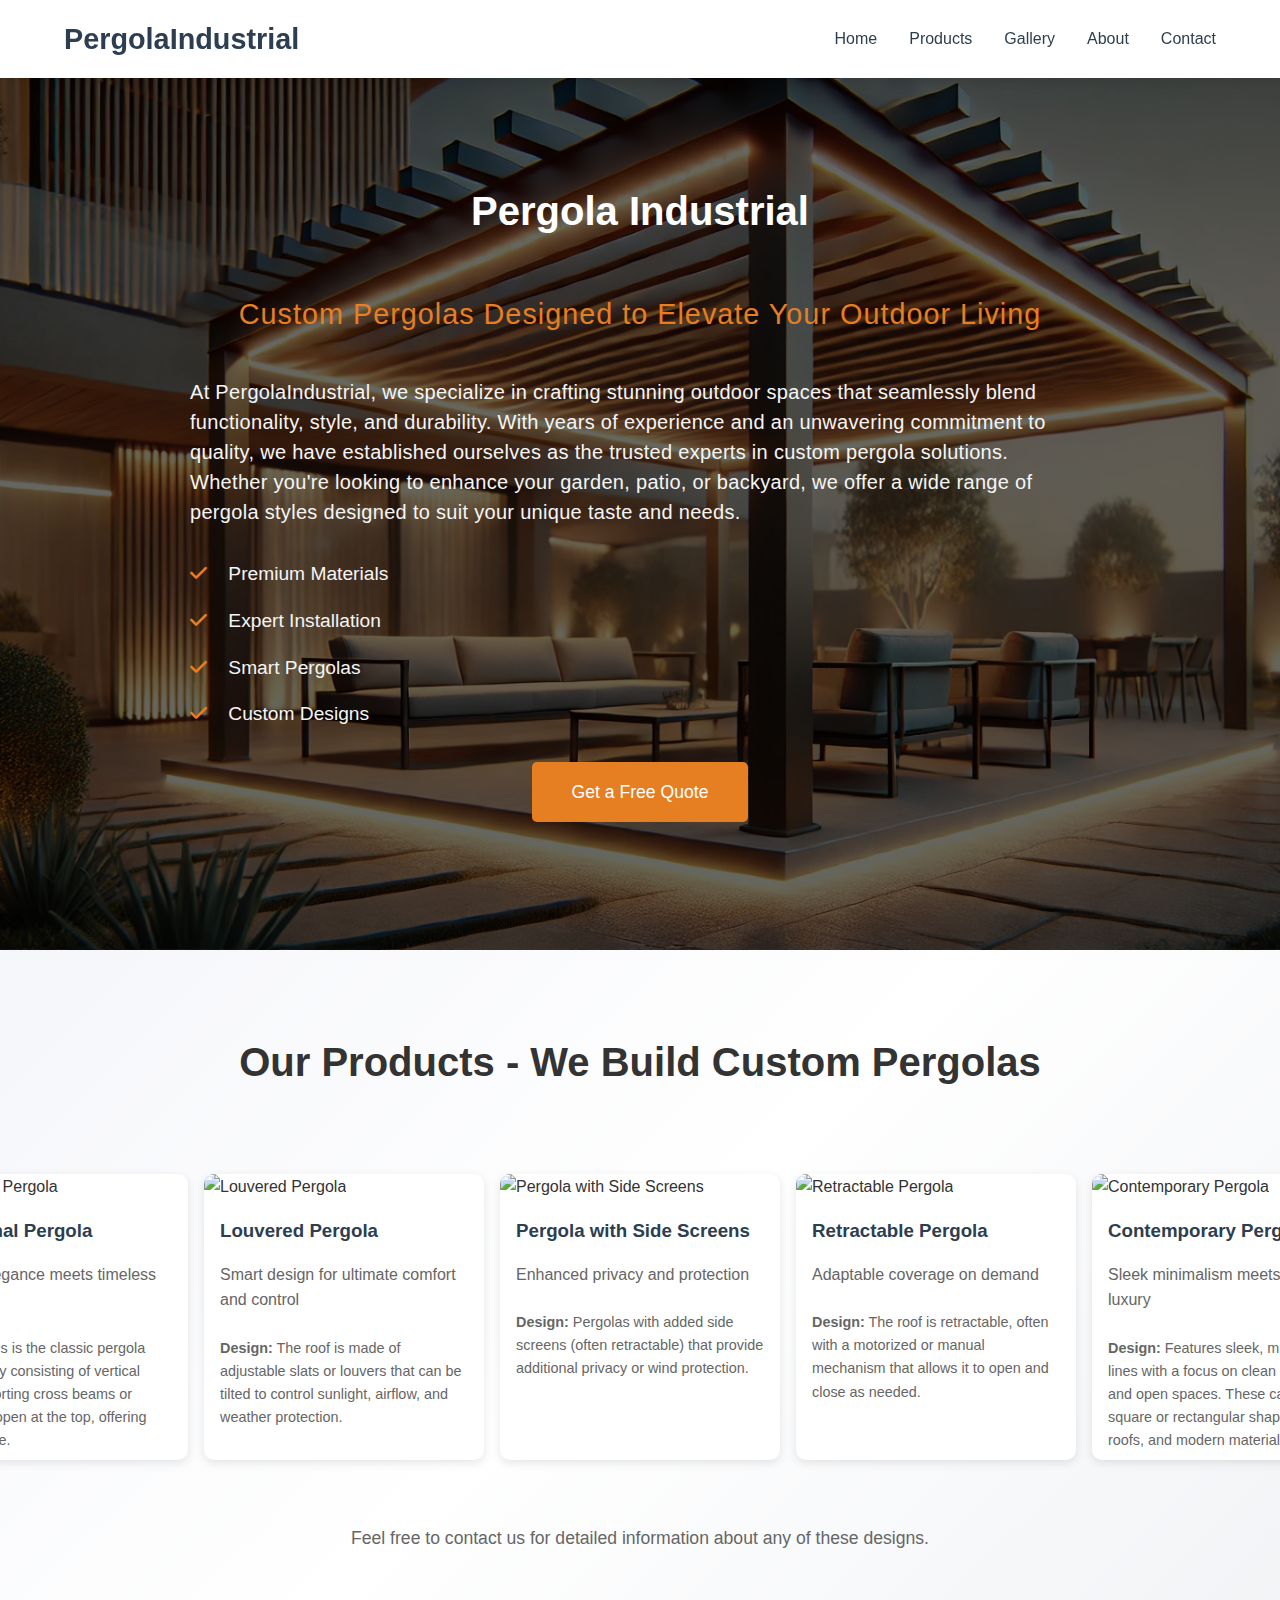
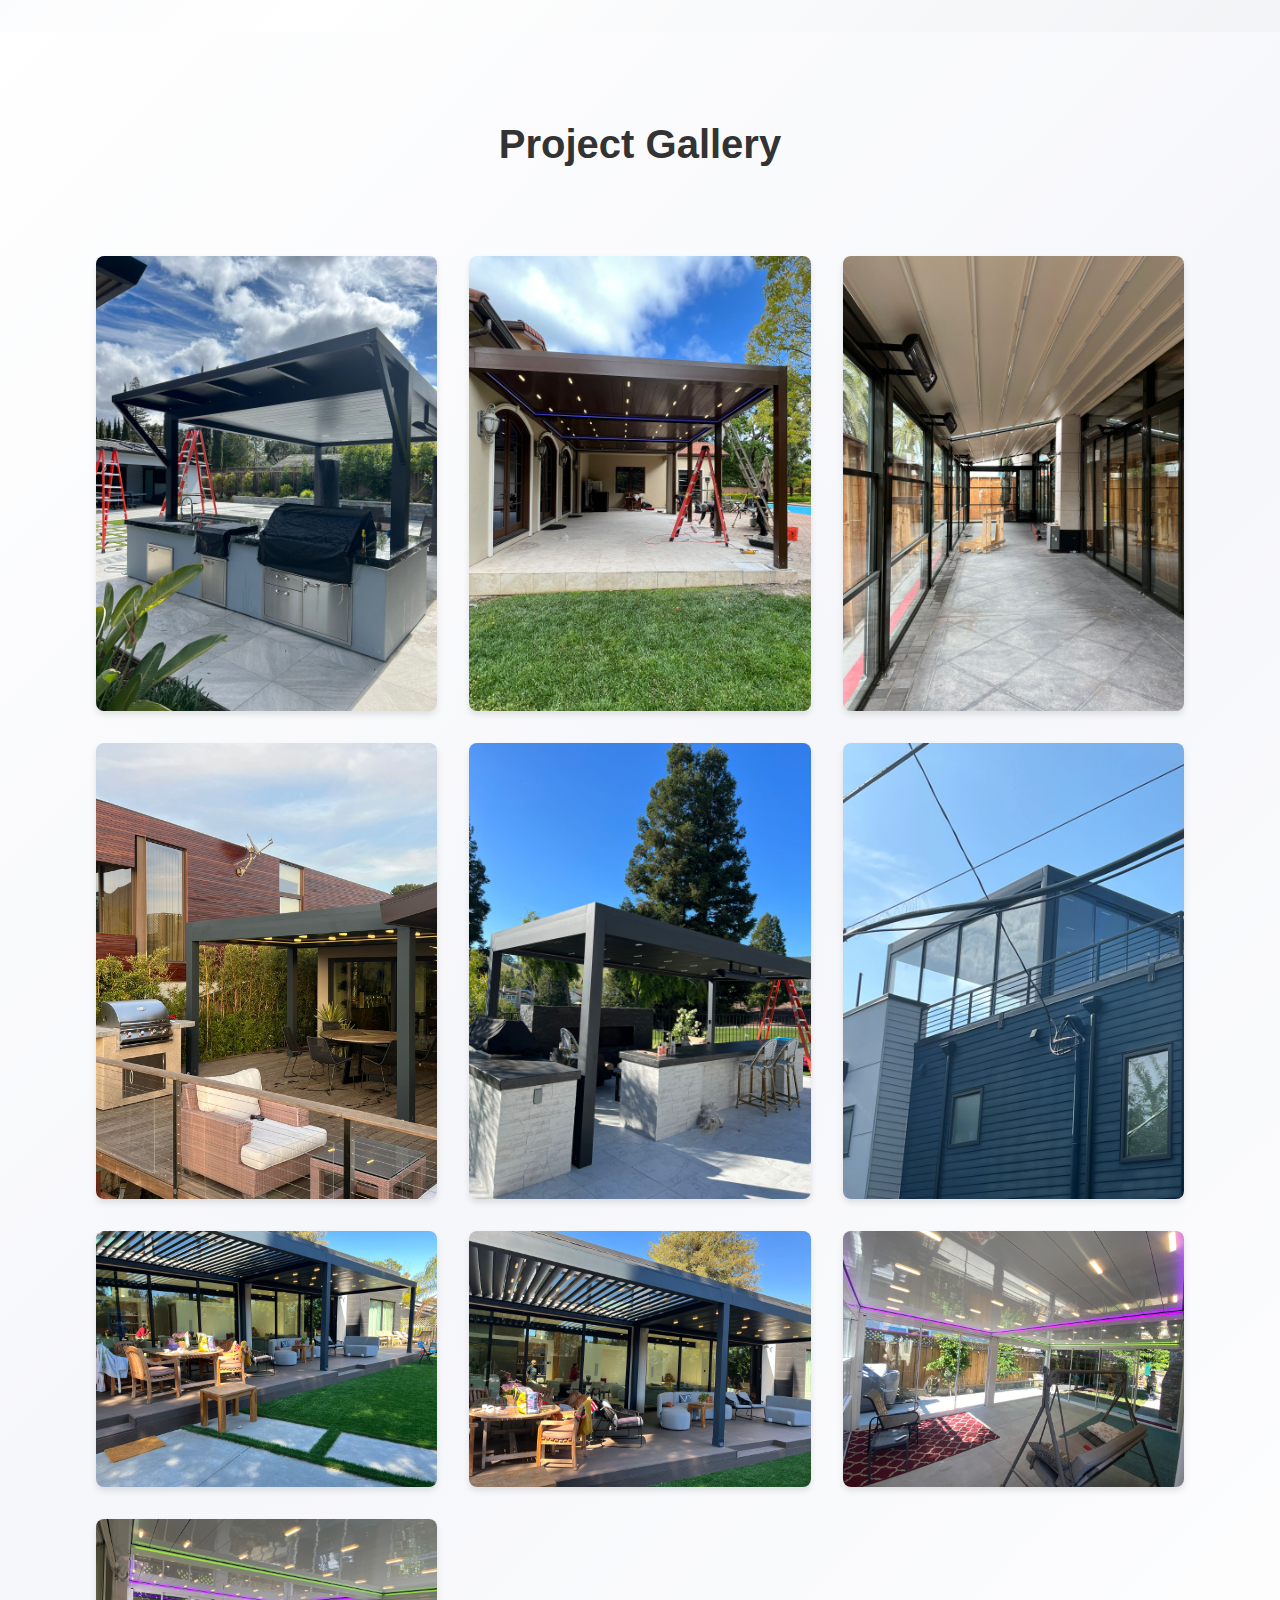
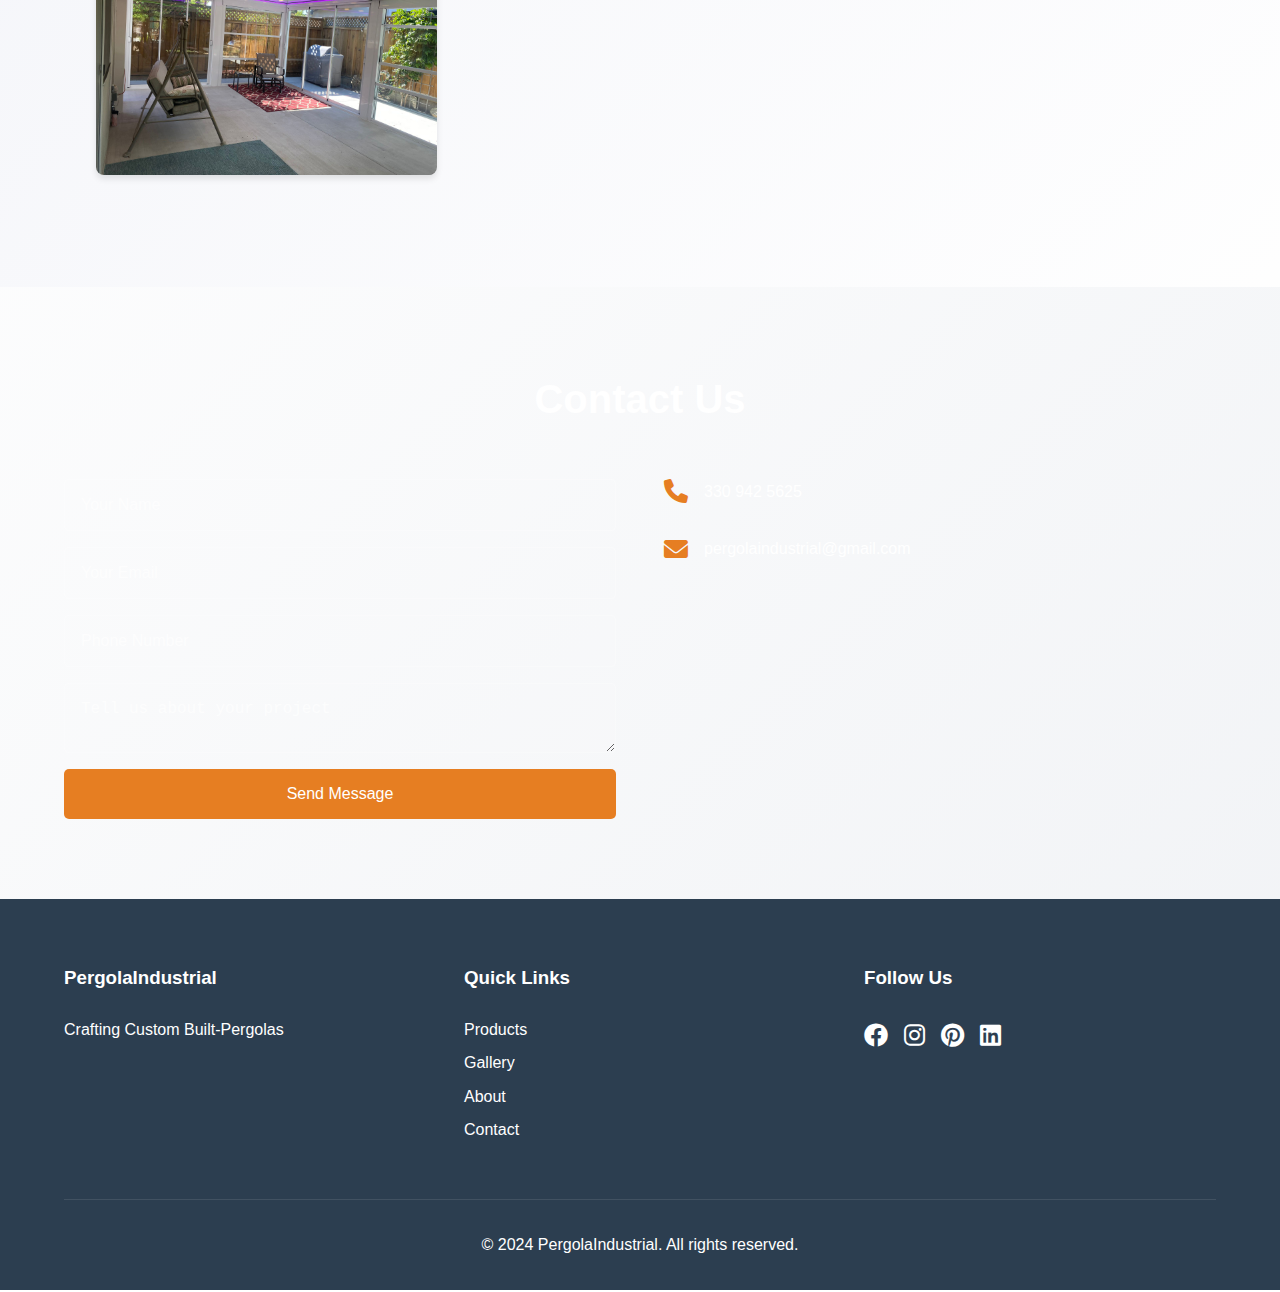
==== index.html @ a6bc728c "Initial commit: Adding website files" ====
<!DOCTYPE html>
<html lang="en">
<head>
    <meta charset="UTF-8">
    <meta name="viewport" content="width=device-width, initial-scale=1.0">
    <title>PergolaIndustrial - Premium Outdoor Living Spaces</title>
    <link rel="stylesheet" href="css/styles.css">
    <link rel="stylesheet" href="https://cdnjs.cloudflare.com/ajax/libs/font-awesome/6.0.0/css/all.min.css">
</head>
<body>
    <header class="header">
        <nav class="navbar">
            <div class="logo">PergolaIndustrial</div>
            <ul class="nav-links">
                <li><a href="#home">Home</a></li>
                <li><a href="#products">Products</a></li>
                <li><a href="#gallery">Gallery</a></li>
                <li><a href="#about">About</a></li>
                <li><a href="#contact">Contact</a></li>
            </ul>
            <div class="mobile-menu">
                <i class="fas fa-bars"></i>
            </div>
        </nav>
    </header>

    <section id="about" class="about" style="background: linear-gradient(rgba(0,0,0,0.6), rgba(0,0,0,0.6)), url('images/gallery/feature1.jpeg'); background-size: cover; background-position: center; color: white; padding: 8rem 5%;">
        <br></br>
        <h2 style="color: white;">Pergola Industrial</h2>
        <p class="section-subtitle" style="text-align: center; margin-bottom: 2.5rem; color: var(--secondary-color); font-size: 1.8rem; font-weight: 300; letter-spacing: 1px;
        ">Custom Pergolas Designed to Elevate Your Outdoor Living</p>
        <div class="about-content">
            <div class="about-text">
                <p style="color: #f5f5f5;">At PergolaIndustrial, we specialize in crafting stunning outdoor spaces that seamlessly blend functionality, style, and durability. With years of experience and an unwavering commitment to quality, we have established ourselves as the trusted experts in custom pergola solutions. Whether you're looking to enhance your garden, patio, or backyard, we offer a wide range of pergola styles designed to suit your unique taste and needs.</p>
                <ul class="features" style="color: #f5f5f5;">
                    <li><i class="fas fa-check" style="color: var(--secondary-color);"></i> Premium Materials</li>
                    <li><i class="fas fa-check" style="color: var(--secondary-color);"></i> Expert Installation</li>
                    <li><i class="fas fa-check" style="color: var(--secondary-color);"></i> Smart Pergolas</li>
                    <li><i class="fas fa-check" style="color: var(--secondary-color);"></i> Custom Designs</li>
                </ul>
                <div style="text-align: center; margin-top: 2rem;">
                    <a href="#contact" class="cta-button" style="background: var(--secondary-color); padding: 1rem 2.5rem; font-size: 1.1rem;">Get a Free Quote</a>
                </div>
            </div>
        </div>
    </section>

    <section id="products" class="products">
        <h2>Our Products - We Build Custom Pergolas</h2>
        <div class="product-grid" style="display: flex; justify-content: center; gap: 1rem; padding: 2rem; width: 100%; max-width: 1800px; margin: 0 auto;">
            <div class="product-card" style="width: 280px; flex-shrink: 0;">
                <img src="https://placehold.co/600x400/e67e22/ffffff?text=Traditional+Pergola" alt="Traditional Pergola">
                <h3>Traditional Pergola</h3>
                <p style="margin-bottom: 0.5rem;">Classic elegance meets timeless design</p>
                <ul style="list-style: none; padding: 0 1rem; font-size: 0.9rem; color: #666;">
                    <li style="margin-bottom: 0.5rem;"><strong>Design:</strong> This is the classic pergola style, usually consisting of vertical posts supporting cross beams or rafters. It's open at the top, offering partial shade.</li>
                </ul>
            </div>
            <div class="product-card" style="width: 280px; flex-shrink: 0;">
                <img src="https://placehold.co/600x400/e67e22/ffffff?text=Louvered+Pergola" alt="Louvered Pergola">
                <h3>Louvered Pergola</h3>
                <p style="margin-bottom: 0.5rem;">Smart design for ultimate comfort and control</p>
                <ul style="list-style: none; padding: 0 1rem; font-size: 0.9rem; color: #666;">
                    <li style="margin-bottom: 0.5rem;"><strong>Design:</strong> The roof is made of adjustable slats or louvers that can be tilted to control sunlight, airflow, and weather protection.</li>
                </ul>
            </div>
            <div class="product-card" style="width: 280px; flex-shrink: 0;">
                <img src="https://placehold.co/600x400/e67e22/ffffff?text=Pergola+with+Side+Screens" alt="Pergola with Side Screens">
                <h3>Pergola with Side Screens</h3>
                <p style="margin-bottom: 0.5rem;">Enhanced privacy and protection</p>
                <ul style="list-style: none; padding: 0 1rem; font-size: 0.9rem; color: #666;">
                    <li style="margin-bottom: 0.5rem;"><strong>Design:</strong> Pergolas with added side screens (often retractable) that provide additional privacy or wind protection.</li>
                </ul>
            </div>
            <div class="product-card" style="width: 280px; flex-shrink: 0;">
                <img src="https://placehold.co/600x400/e67e22/ffffff?text=Retractable+Pergola" alt="Retractable Pergola">
                <h3>Retractable Pergola</h3>
                <p style="margin-bottom: 0.5rem;">Adaptable coverage on demand</p>
                <ul style="list-style: none; padding: 0 1rem; font-size: 0.9rem; color: #666;">
                    <li style="margin-bottom: 0.5rem;"><strong>Design:</strong> The roof is retractable, often with a motorized or manual mechanism that allows it to open and close as needed.</li>
                </ul>
            </div>
            <div class="product-card" style="width: 280px; flex-shrink: 0;">
                <img src="https://placehold.co/600x400/e67e22/ffffff?text=Contemporary+Pergola" alt="Contemporary Pergola">
                <h3>Contemporary Pergola</h3>
                <p style="margin-bottom: 0.5rem;">Sleek minimalism meets modern luxury</p>
                <ul style="list-style: none; padding: 0 1rem; font-size: 0.9rem; color: #666;">
                    <li style="margin-bottom: 0.5rem;"><strong>Design:</strong> Features sleek, minimalist lines with a focus on clean aesthetics and open spaces. These can include square or rectangular shapes, flat roofs, and modern materials.</li>
                </ul>
            </div>
        </div>
        <p style="text-align: center; color: #666; margin-top: 2rem; font-size: 1.1rem;">Feel free to contact us for detailed information about any of these designs.</p>
    </section>

    <section id="gallery" class="gallery">
        <h2>Project Gallery</h2>
        <div class="gallery-grid">
            <!-- Images will be dynamically loaded via JavaScript -->
        </div>
        <style>
            .gallery-grid {
                display: grid;
                grid-template-columns: repeat(auto-fit, minmax(300px, 1fr));
                gap: 2rem;
                padding: 2rem;
            }
            .gallery-item {
                position: relative;
                overflow: hidden;
                border-radius: 8px;
                box-shadow: 0 4px 6px rgba(0, 0, 0, 0.1);
                transition: transform 0.3s ease;
            }
            .gallery-item:hover {
                transform: translateY(-5px);
            }
            .gallery-item img {
                width: 100%;
                height: 100%;
                object-fit: cover;
                display: block;
            }
        </style>
    </section>

    <section id="contact" class="contact">
        <h2>Contact Us</h2>
        <div class="contact-container">
            <form action="https://formsubmit.co/3cd58feefefe52516b939799f0177130" method="POST" class="contact-form">
                <input type="text" name="name" placeholder="Your Name" required>
                <input type="email" name="email" placeholder="Your Email" required>
                <input type="tel" name="phone" placeholder="Phone Number">
                <textarea name="message" placeholder="Tell us about your project" required></textarea>
                <input type="hidden" name="_next" value="http://localhost:8000/success.html">
                <input type="hidden" name="_subject" value="New Pergola Inquiry">
                <input type="hidden" name="_captcha" value="false">
                <input type="hidden" name="_template" value="table">
                <button type="submit" class="submit-button">Send Message</button>
            </form>
            <div class="contact-info">
                <div class="info-item">
                    <i class="fas fa-phone"></i>
                    <p>330 942 5625</p>
                </div>
                <div class="info-item">
                    <i class="fas fa-envelope"></i>
                    <p>pergolaindustrial@gmail.com</p>
                </div>
            </div>
        </div>
    </section>

    <footer class="footer">
        <div class="footer-content">
            <div class="footer-section">
                <h3>PergolaIndustrial</h3>
                <p>Crafting Custom Built-Pergolas</p>
            </div>
            <div class="footer-section">
                <h3>Quick Links</h3>
                <ul>
                    <li><a href="#products">Products</a></li>
                    <li><a href="#gallery">Gallery</a></li>
                    <li><a href="#about">About</a></li>
                    <li><a href="#contact">Contact</a></li>
                </ul>
            </div>
            <div class="footer-section">
                <h3>Follow Us</h3>
                <div class="social-links">
                    <a href="#"><i class="fab fa-facebook"></i></a>
                    <a href="#"><i class="fab fa-instagram"></i></a>
                    <a href="#"><i class="fab fa-pinterest"></i></a>
                    <a href="#"><i class="fab fa-linkedin"></i></a>
                </div>
            </div>
        </div>
        <div class="footer-bottom">
            <p>&copy; 2024 PergolaIndustrial. All rights reserved.</p>
        </div>
    </footer>

    <script src="js/main.js"></script>
</body>
</html>
---- css/styles.css ----
/* Global Styles */
:root {
    --primary-color: #2c3e50;
    --secondary-color: #e67e22;
    --text-color: #333;
    --light-bg: #f5f6fa;
    --white: #ffffff;
    --transition: all 0.3s ease;
}

* {
    margin: 0;
    padding: 0;
    box-sizing: border-box;
}

html {
    scroll-behavior: smooth;
}

body {
    font-family: 'Segoe UI', Tahoma, Geneva, Verdana, sans-serif;
    line-height: 1.6;
    color: var(--text-color);
    background: linear-gradient(135deg, #f5f6fa 0%, #ffffff 50%, #f0f2f5 100%);
    min-height: 100vh;
}

/* Header & Navigation */
.header {
    position: fixed;
    width: 100%;
    top: 0;
    z-index: 1000;
    background: var(--white);
    box-shadow: 0 2px 10px rgba(0,0,0,0.1);
}

.navbar {
    display: flex;
    justify-content: space-between;
    align-items: center;
    padding: 1rem 5%;
    max-width: 1400px;
    margin: 0 auto;
}

.logo {
    font-size: 1.8rem;
    font-weight: bold;
    color: var(--primary-color);
}

.nav-links {
    display: flex;
    list-style: none;
    gap: 2rem;
}

.nav-links a {
    text-decoration: none;
    color: var(--primary-color);
    font-weight: 500;
    transition: var(--transition);
}

.nav-links a:hover {
    color: var(--secondary-color);
}

.mobile-menu {
    display: none;
    font-size: 1.5rem;
    cursor: pointer;
}

/* Hero Section */
.hero {
    height: 100vh;
    background: linear-gradient(rgba(0,0,0,0.5), rgba(0,0,0,0.5)), url('https://placehold.co/1920x1080/2c3e50/ffffff?text=Beautiful+Pergola+Designs');
    background-size: cover;
    background-position: center;
    display: flex;
    align-items: center;
    text-align: center;
    color: var(--white);
    padding: 0 1rem;
}

.hero-content {
    max-width: 800px;
    margin: 0 auto;
}

.hero-content h1 {
    font-size: 3.5rem;
    margin-bottom: 1rem;
}

.hero-content p {
    font-size: 1.5rem;
    margin-bottom: 2rem;
}

.cta-button {
    display: inline-block;
    padding: 1rem 2rem;
    background: var(--secondary-color);
    color: var(--white);
    text-decoration: none;
    border-radius: 5px;
    transition: var(--transition);
}

.cta-button:hover {
    background: #d35400;
    transform: translateY(-2px);
}

/* Products Section */
.products {
    padding: 5rem 0;
    background: linear-gradient(135deg, rgba(245,246,250,0.9) 0%, rgba(255,255,255,0.9) 50%, rgba(240,242,245,0.9) 100%);
    overflow: hidden;
}

.products h2 {
    text-align: center;
    margin-bottom: 3rem;
    font-size: 2.5rem;
    padding: 0 5%;
}

.product-grid {
    display: flex;
    justify-content: center;
    gap: 1rem;
    padding: 2rem;
    width: 100%;
    max-width: 1800px;
    margin: 0 auto;
}

.product-card {
    width: 280px;
    flex-shrink: 0;
    background: var(--white);
    border-radius: 10px;
    overflow: hidden;
    box-shadow: 0 3px 10px rgba(0,0,0,0.1);
    transition: var(--transition);
}

.product-card:hover {
    transform: translateY(-5px);
    box-shadow: 0 5px 20px rgba(0,0,0,0.15);
}

.product-card img {
    width: 100%;
    height: 200px;
    object-fit: cover;
}

.product-card h3 {
    padding: 1rem;
    color: var(--primary-color);
}

.product-card p {
    padding: 0 1rem 1rem;
    color: #666;
}

@media (max-width: 1600px) {
    .product-grid {
        padding: 2rem 1rem;
        gap: 0.75rem;
    }
    
    .product-card {
        width: 260px;
    }
}

@media (max-width: 1400px) {
    .product-card {
        width: 240px;
    }
    
    .product-card img {
        height: 180px;
    }
}

@media (max-width: 768px) {
    .product-grid {
        flex-wrap: wrap;
        justify-content: center;
    }
    
    .product-card {
        width: calc(50% - 1rem);
        min-width: 280px;
    }
}

/* Gallery Section */
.gallery {
    padding: 5rem 5%;
    background: linear-gradient(135deg, rgba(255,255,255,0.9) 0%, rgba(245,246,250,0.9) 50%, rgba(255,255,255,0.9) 100%);
}

.gallery h2 {
    text-align: center;
    margin-bottom: 3rem;
    font-size: 2.5rem;
}

.gallery-grid {
    display: grid;
    grid-template-columns: repeat(auto-fit, minmax(250px, 1fr));
    gap: 1.5rem;
    max-width: 1200px;
    margin: 0 auto;
}

.gallery-item {
    position: relative;
    overflow: hidden;
    border-radius: 10px;
    box-shadow: 0 3px 10px rgba(0,0,0,0.1);
    transition: var(--transition);
}

.gallery-item:hover {
    transform: translateY(-5px);
    box-shadow: 0 5px 20px rgba(0,0,0,0.15);
}

.gallery-item img {
    width: 100%;
    height: 300px;
    object-fit: cover;
    display: block;
    transition: transform 0.3s ease;
}

.gallery-item:hover img {
    transform: scale(1.05);
}

/* About Section */
.about {
    padding: 5rem 5%;
    background: var(--light-bg);
}

.about h2 {
    text-align: center;
    margin-bottom: 3rem;
    font-size: 2.5rem;
}

.about-content {
    max-width: 900px;
    margin: 0 auto;
}

.about-text p {
    font-size: 1.25rem;
    line-height: 1.5;
    margin-bottom: 2rem;
    color: #f5f5f5;
    letter-spacing: 0.3px;
}

.features {
    list-style: none;
    margin-top: 2rem;
    font-size: 1.2rem;
}

.features li {
    margin: 1rem 0;
}

.features i {
    color: var(--secondary-color);
    margin-right: 1rem;
}

/* Contact Section */
.contact {
    padding: 5rem 5%;
    background: linear-gradient(rgba(0,0,0,0.7), rgba(0,0,0,0.7)), url('../images/gallery/bottom.jpeg');
    background-size: cover;
    background-position: center;
    background-attachment: fixed;
    color: var(--white);
}

.contact h2 {
    text-align: center;
    margin-bottom: 3rem;
    font-size: 2.5rem;
    color: var(--white);
}

.contact-container {
    display: grid;
    grid-template-columns: 1fr 1fr;
    gap: 3rem;
    max-width: 1200px;
    margin: 0 auto;
}

.contact-form {
    display: flex;
    flex-direction: column;
    gap: 1rem;
}

.contact-form input,
.contact-form textarea {
    padding: 1rem;
    border: 1px solid rgba(255,255,255,0.2);
    background: rgba(255,255,255,0.1);
    border-radius: 5px;
    font-size: 1rem;
    color: var(--white);
}

.contact-form input::placeholder,
.contact-form textarea::placeholder {
    color: rgba(255,255,255,0.7);
}

.contact-form input:focus,
.contact-form textarea:focus {
    background: rgba(255,255,255,0.2);
    outline: none;
}

.submit-button {
    background: var(--secondary-color);
    color: var(--white);
    padding: 1rem;
    border: none;
    border-radius: 5px;
    cursor: pointer;
    font-size: 1rem;
    transition: var(--transition);
}

.submit-button:hover {
    background: #d35400;
}

.contact-info {
    display: flex;
    flex-direction: column;
    gap: 2rem;
}

.info-item {
    display: flex;
    align-items: center;
    gap: 1rem;
    color: var(--white);
}

.info-item i {
    font-size: 1.5rem;
    color: var(--secondary-color);
}

/* Footer */
.footer {
    background: var(--primary-color);
    color: var(--white);
    padding: 4rem 5% 2rem;
}

.footer-content {
    display: grid;
    grid-template-columns: repeat(auto-fit, minmax(250px, 1fr));
    gap: 3rem;
    max-width: 1200px;
    margin: 0 auto;
}

.footer-section h3 {
    margin-bottom: 1.5rem;
}

.footer-section ul {
    list-style: none;
}

.footer-section ul li {
    margin: 0.5rem 0;
}

.footer-section a {
    color: var(--white);
    text-decoration: none;
    transition: var(--transition);
}

.footer-section a:hover {
    color: var(--secondary-color);
}

.social-links {
    display: flex;
    gap: 1rem;
}

.social-links a {
    font-size: 1.5rem;
}

.footer-bottom {
    text-align: center;
    margin-top: 3rem;
    padding-top: 2rem;
    border-top: 1px solid rgba(255,255,255,0.1);
}

/* Responsive Design */
@media (max-width: 768px) {
    .nav-links {
        display: none;
    }

    .mobile-menu {
        display: block;
    }

    .hero-content h1 {
        font-size: 2.5rem;
    }

    .contact-container {
        grid-template-columns: 1fr;
    }

    .product-card {
        min-width: 280px;
    }
}

@media (max-width: 480px) {
    .hero-content h1 {
        font-size: 2rem;
    }

    .hero-content p {
        font-size: 1.2rem;
    }
}
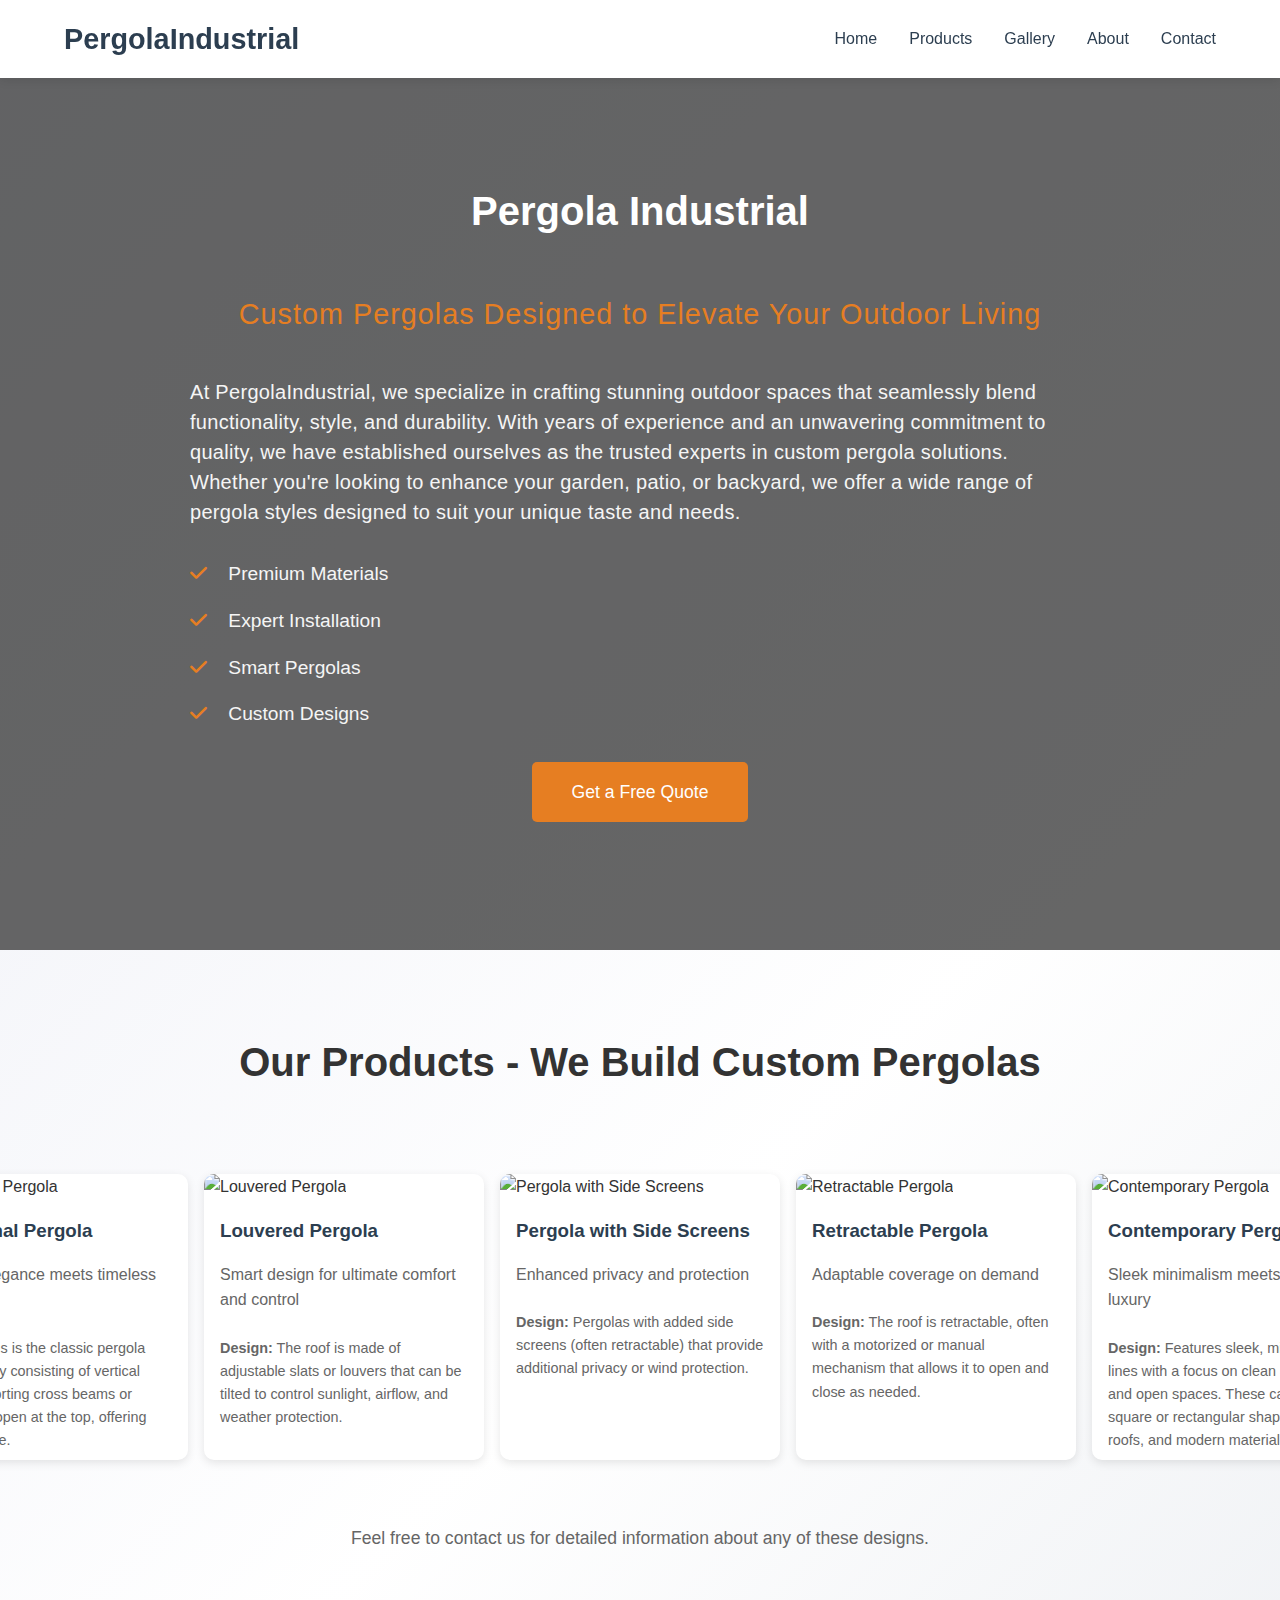
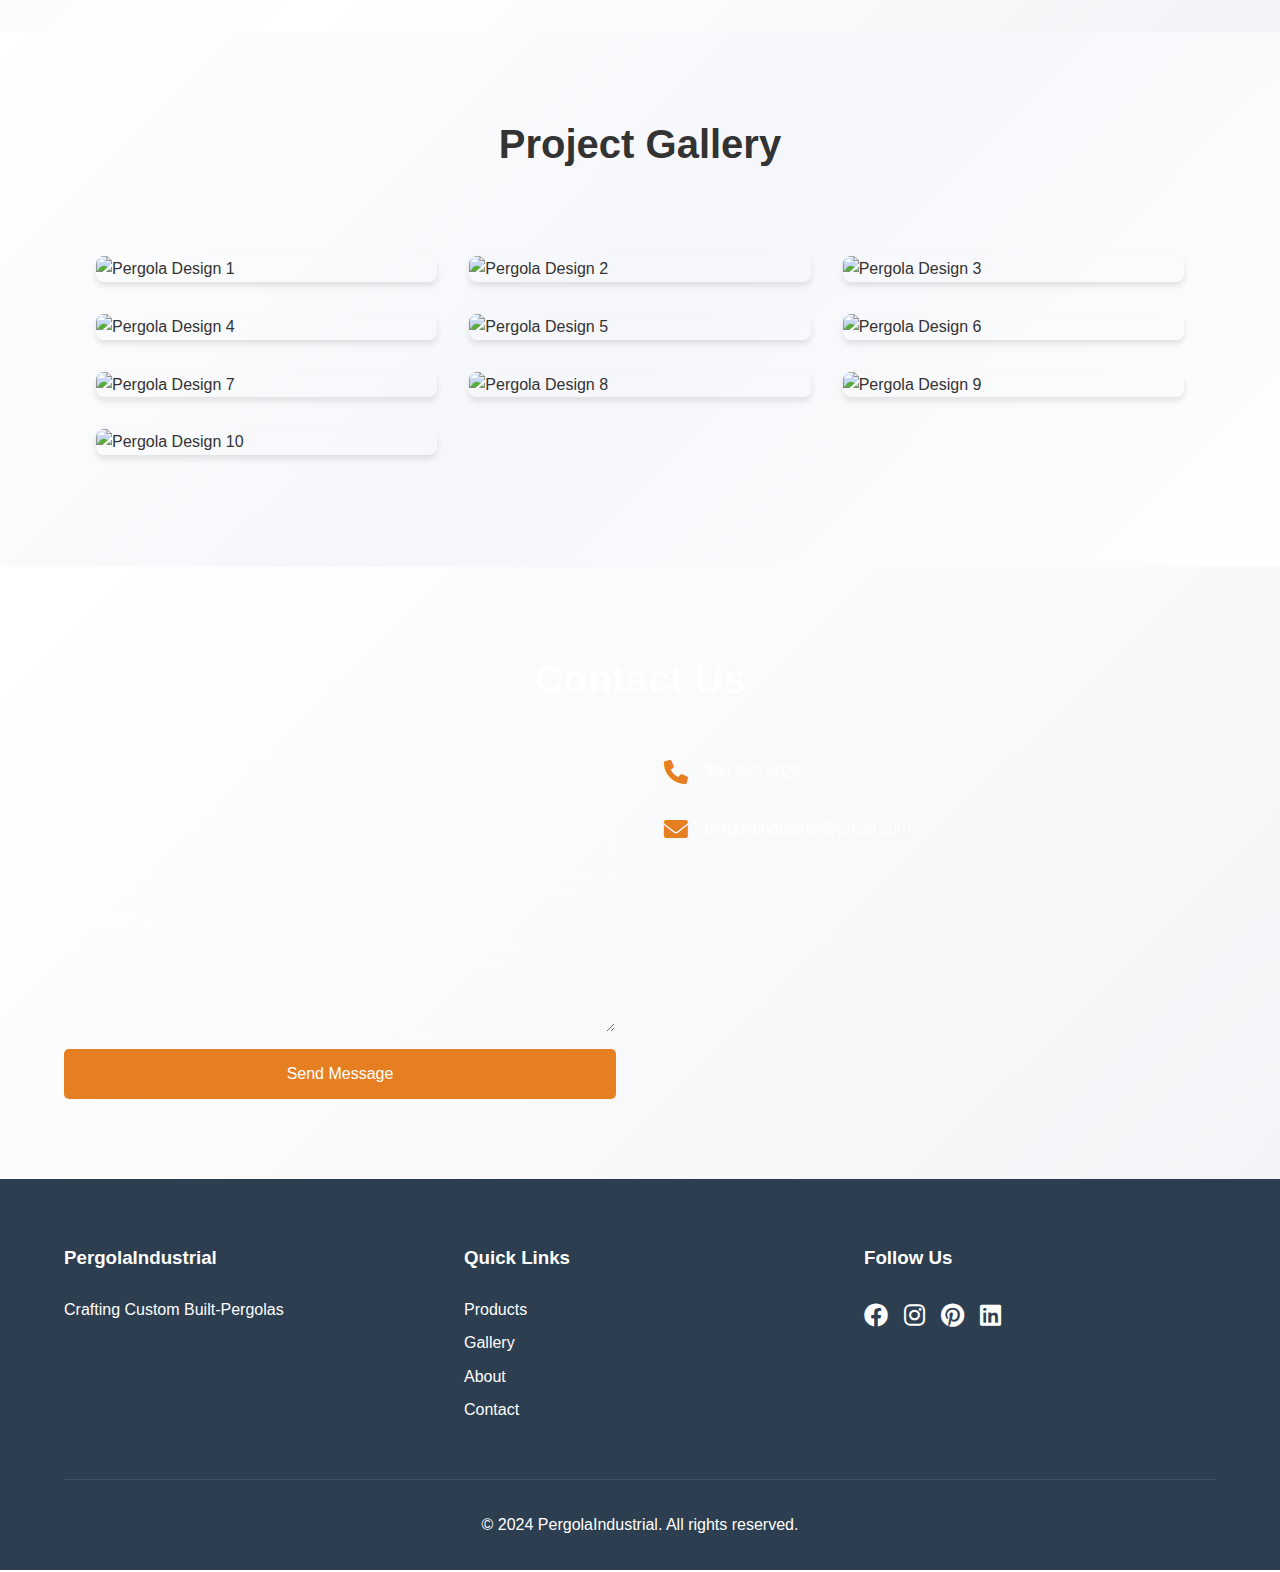
==== commit 98aa3f96: "Fix image file extensions" ====
--- a/index.html
+++ b/index.html
@@ -24,7 +24,7 @@
         </nav>
     </header>
 
-    <section id="about" class="about" style="background: linear-gradient(rgba(0,0,0,0.6), rgba(0,0,0,0.6)), url('images/gallery/feature1.jpeg'); background-size: cover; background-position: center; color: white; padding: 8rem 5%;">
+    <section id="about" class="about" style="background: linear-gradient(rgba(0,0,0,0.6), rgba(0,0,0,0.6)), url('images/gallery/feature1.jpg'); background-size: cover; background-position: center; color: white; padding: 8rem 5%;">
         <br></br>
         <h2 style="color: white;">Pergola Industrial</h2>
         <p class="section-subtitle" style="text-align: center; margin-bottom: 2.5rem; color: var(--secondary-color); font-size: 1.8rem; font-weight: 300; letter-spacing: 1px;
@@ -131,7 +131,7 @@
                 <input type="email" name="email" placeholder="Your Email" required>
                 <input type="tel" name="phone" placeholder="Phone Number">
                 <textarea name="message" placeholder="Tell us about your project" required></textarea>
-                <input type="hidden" name="_next" value="http://localhost:8000/success.html">
+                <input type="hidden" name="_next" value="https://mehmetciftciusa.github.io/PergolaIndustrial/success.html">
                 <input type="hidden" name="_subject" value="New Pergola Inquiry">
                 <input type="hidden" name="_captcha" value="false">
                 <input type="hidden" name="_template" value="table">
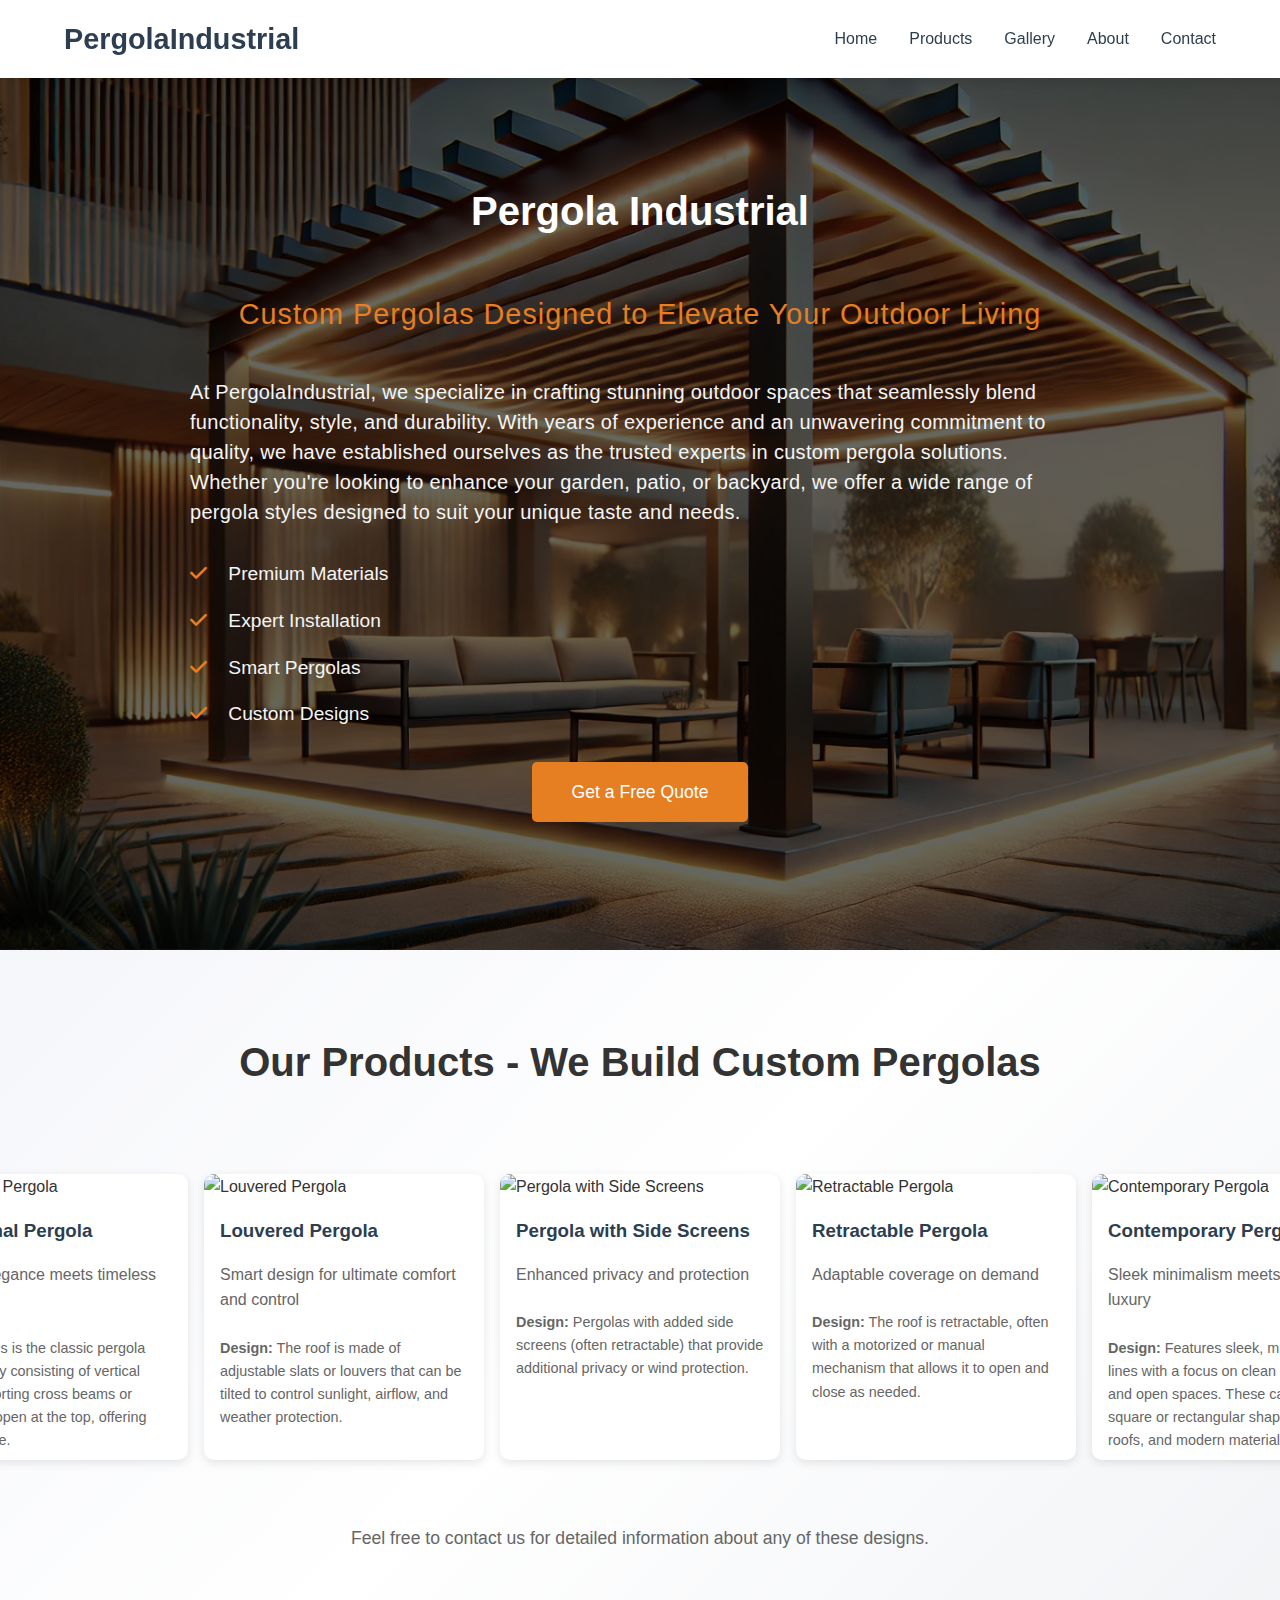
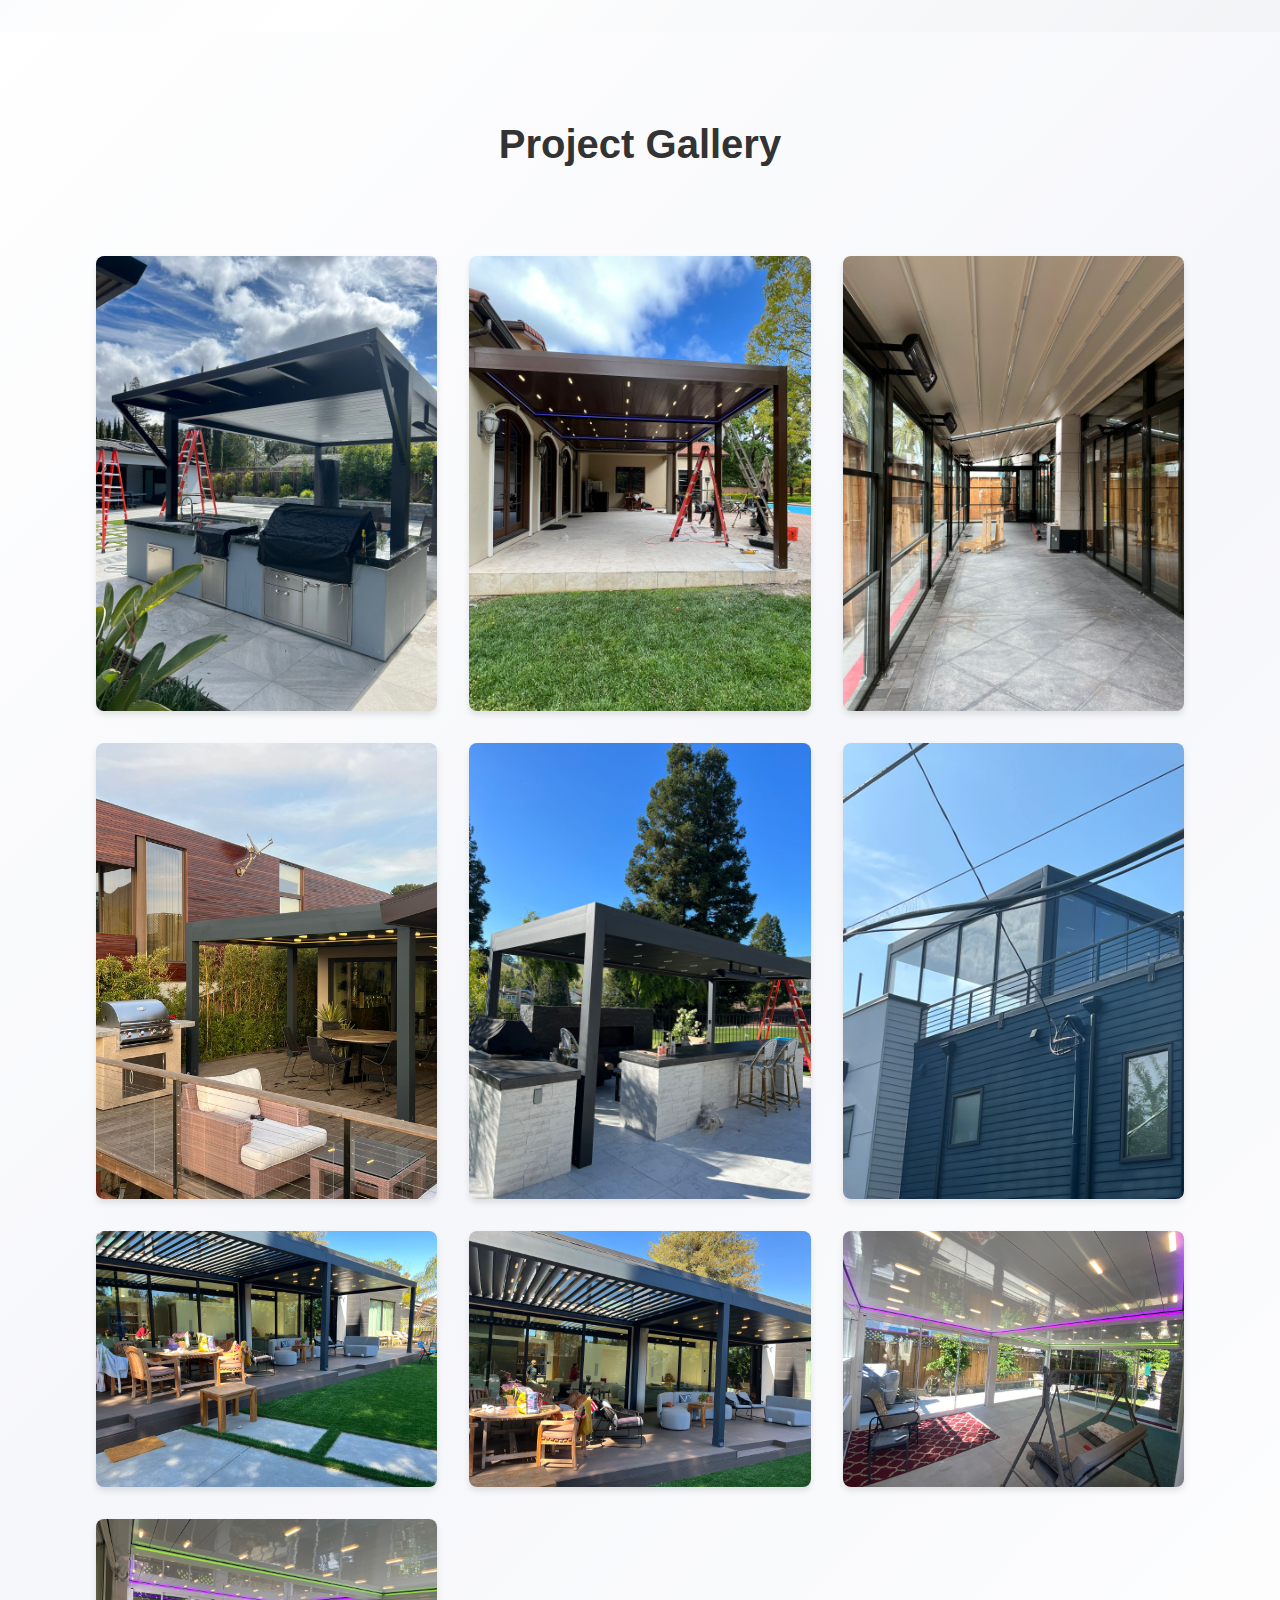
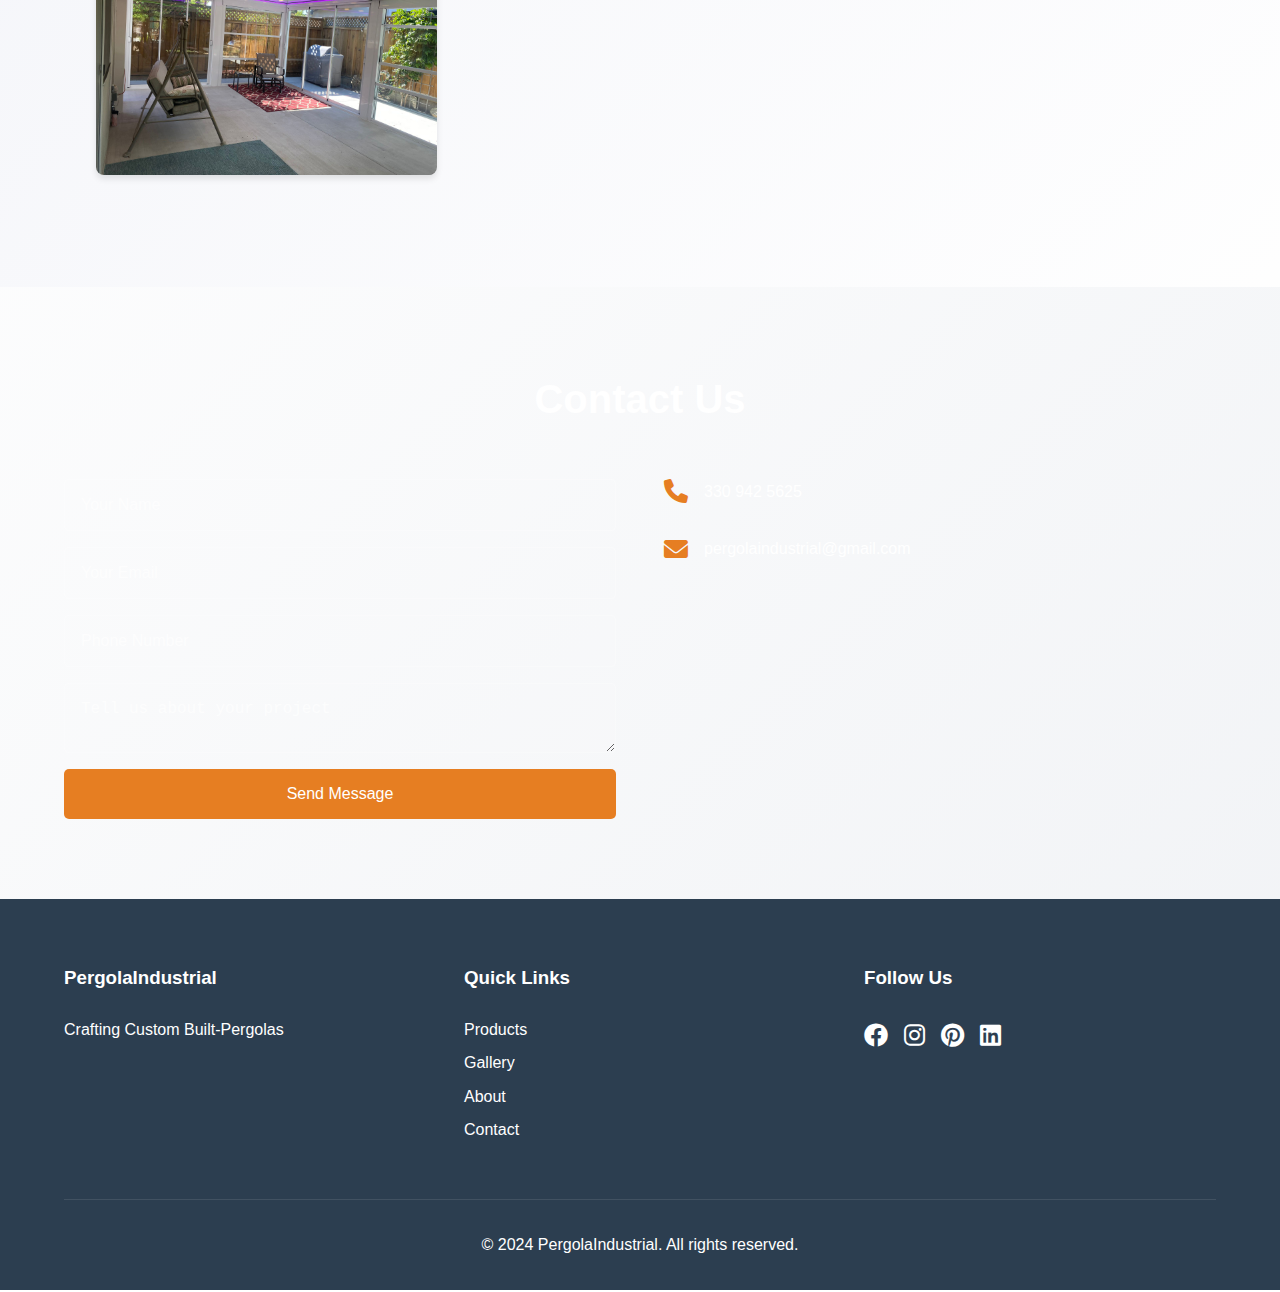
==== commit 04a9c44e: "Fix image file extensions from .jpg to .jpeg" ====
--- a/index.html
+++ b/index.html
@@ -24,7 +24,7 @@
         </nav>
     </header>
 
-    <section id="about" class="about" style="background: linear-gradient(rgba(0,0,0,0.6), rgba(0,0,0,0.6)), url('images/gallery/feature1.jpg'); background-size: cover; background-position: center; color: white; padding: 8rem 5%;">
+    <section id="about" class="about" style="background: linear-gradient(rgba(0,0,0,0.6), rgba(0,0,0,0.6)), url('images/gallery/feature1.jpeg'); background-size: cover; background-position: center; color: white; padding: 8rem 5%;">
         <br></br>
         <h2 style="color: white;">Pergola Industrial</h2>
         <p class="section-subtitle" style="text-align: center; margin-bottom: 2.5rem; color: var(--secondary-color); font-size: 1.8rem; font-weight: 300; letter-spacing: 1px;
